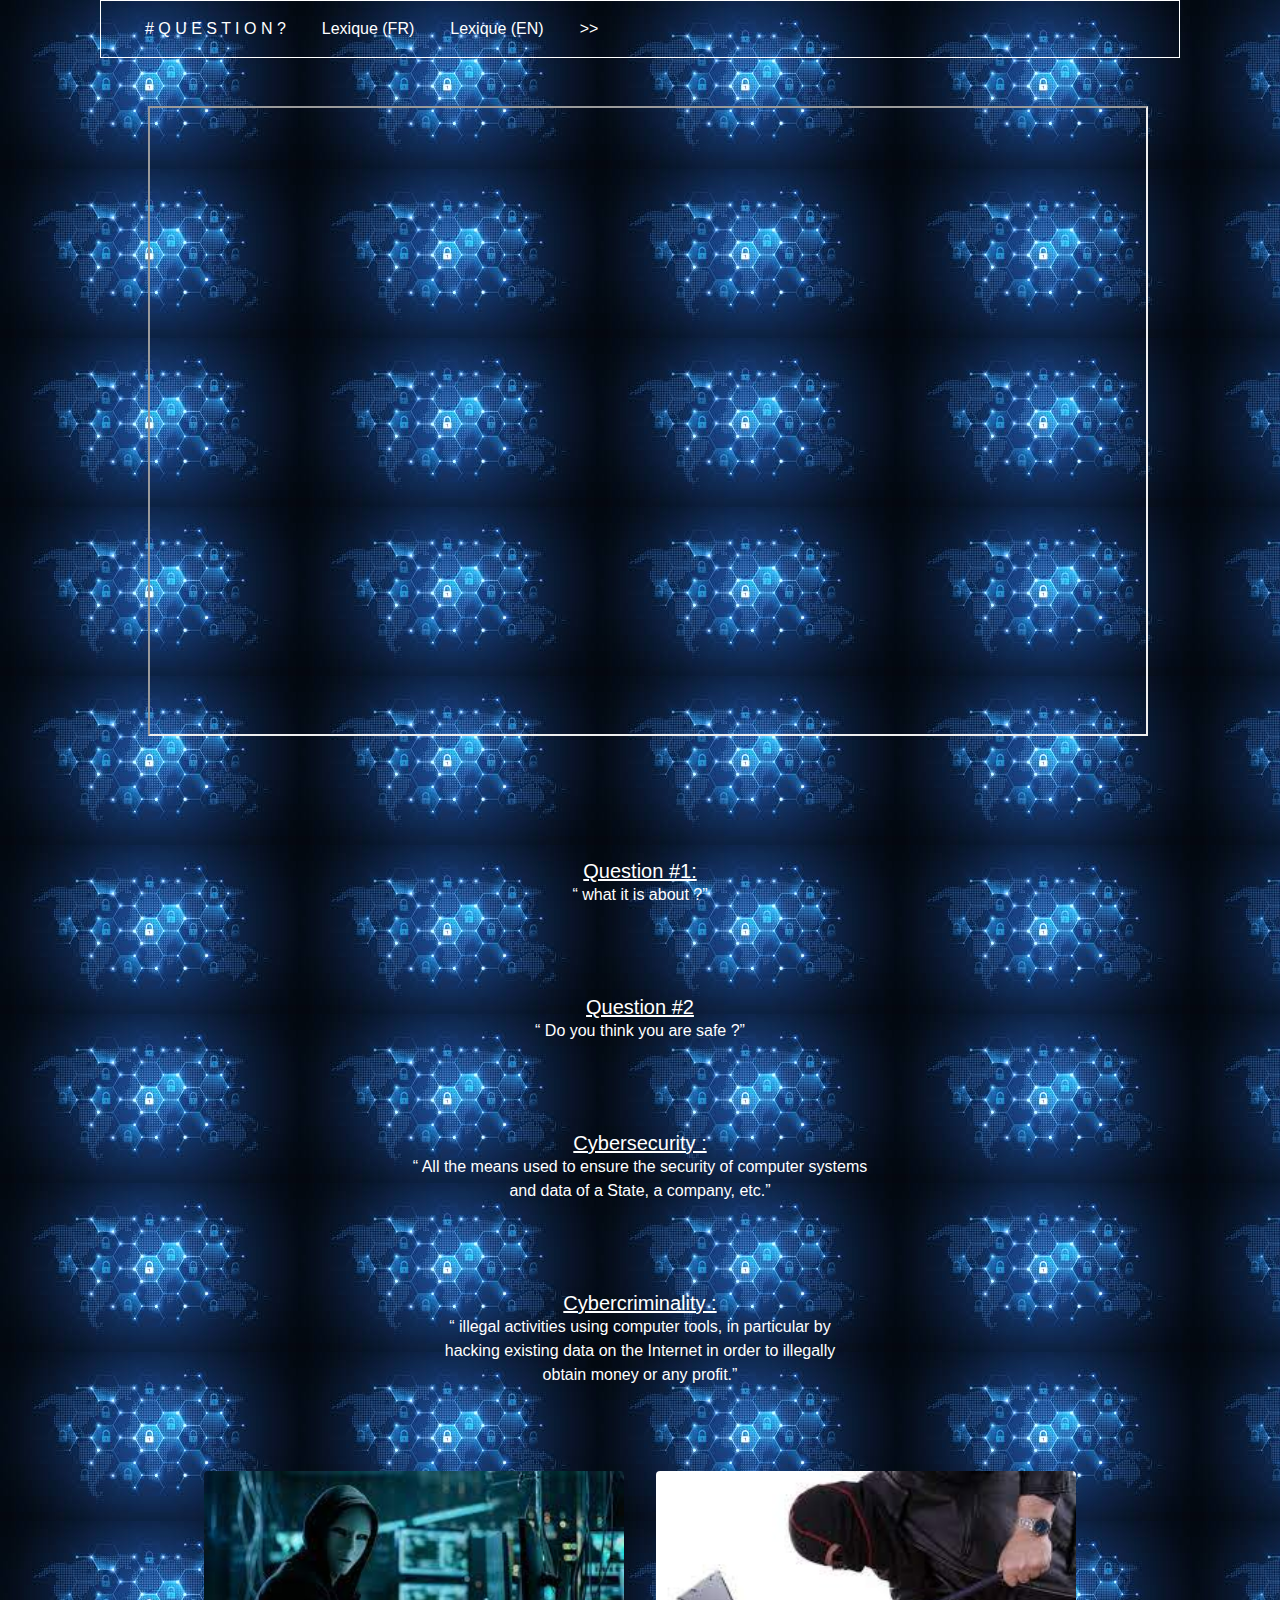
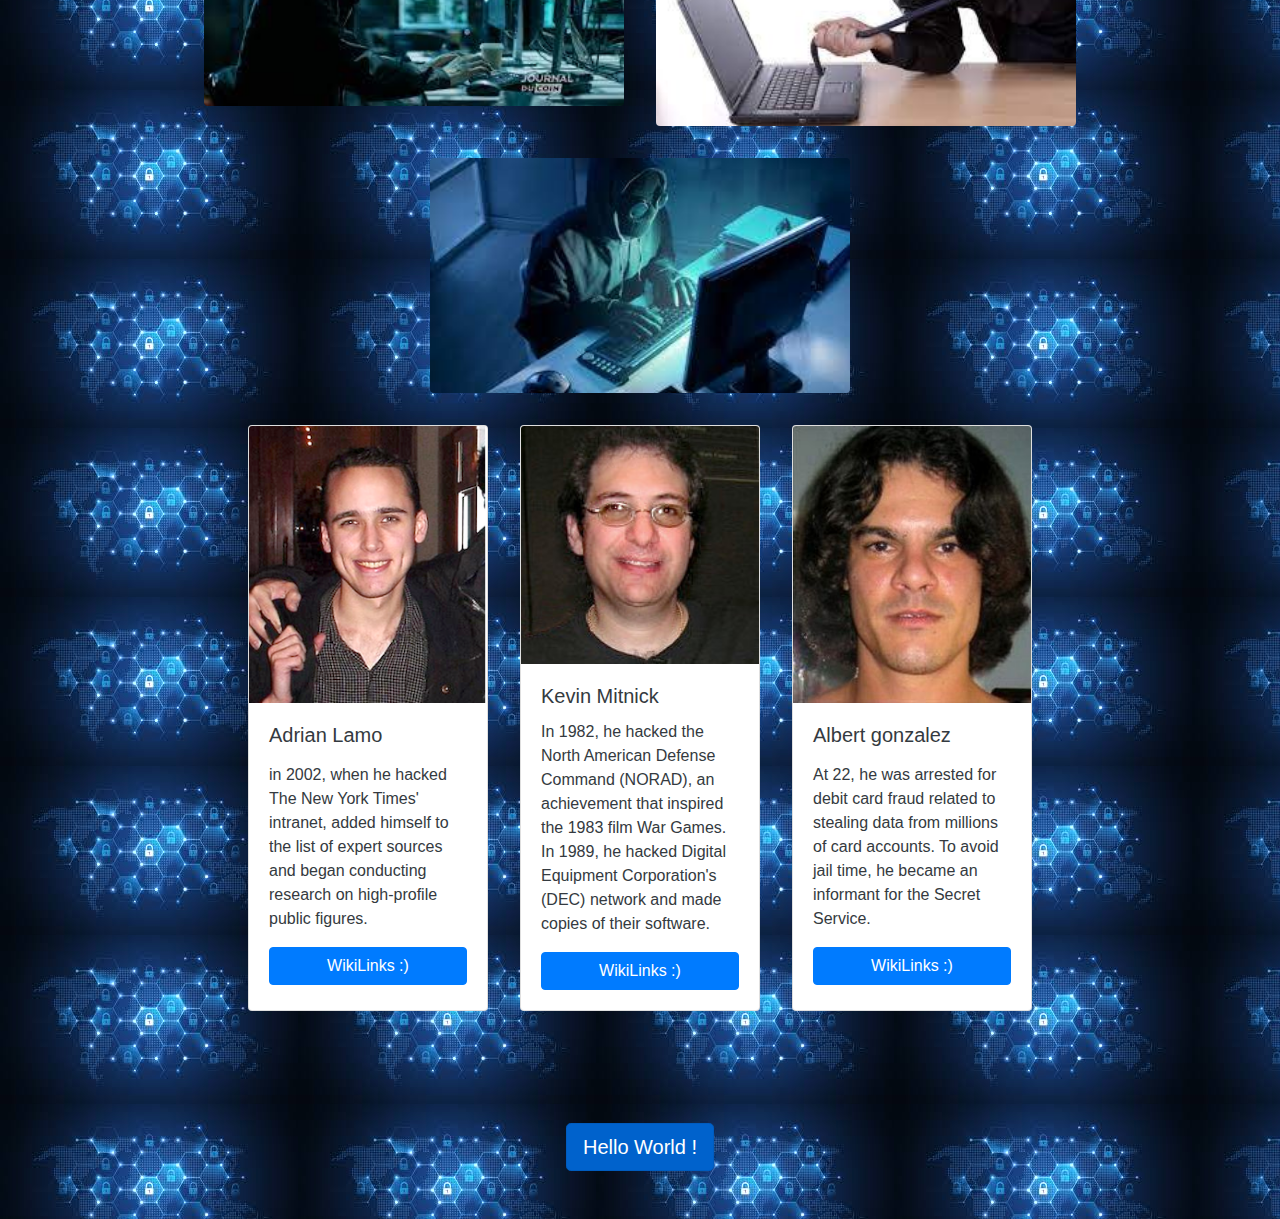
==== index.html @ 29248483 "link" ====
<!DOCTYPE html>
<html lang="en">
  <head>
    <meta charset="UTF-8" />
    <meta name="viewport" content="width=device-width, initial-scale=1.0" />
    <!-- <link rel="stylesheet" href="https://stackpath.bootstrapcdn.com/bootstrap/4.5.2/css/bootstrap.min.css" integrity="sha384-JcKb8q3iqJ61gNV9KGb8thSsNjpSL0n8PARn9HuZOnIxN0hoP+VmmDGMN5t9UJ0Z" crossorigin="anonymous"> -->
    <link rel="stylesheet" href="style/style.css">
    <title>Welcome </title>
  </head>
  <!-- <script
  type="text/javascript"
  src="https://use.fontawesome.com/releases/v5.15.0/js/conflict-detection.js">
</script> -->
  <body class="container IndexBody">
    <div class="container-fluid ">
      <!-- start nav bar -->
      <div class="row  text-white ">
          <div class="col-lg-12  text-light"><nav class="navbar navbar-expand-lg navbar-light bg-transparent border border-white ">
           
            <button class="navbar-toggler  text-light " type="button" data-toggle="collapse" data-target="#navbarNav" aria-controls="navbarNav" aria-expanded="false" aria-label="Toggle navigation">
              <span class="navbar-toggler-icon"></span>
            </button>
            <div class="collapse navbar-collapse" id="navbarNav">
              <ul class="navbar-nav ">
                
                <li class="nav-item ">
                  <a class="nav-link text-white" href="#question"># Q U E S T I O N ?</a>
                </li>
               
                
                <li class="nav-item">
                  <a class="nav-link text-white" href="https://www.pensezcybersecurite.gc.ca/fr/glossaire">Lexique (FR)</a>
                </li>
                <li class="nav-item">
                  <a class="nav-link text-white" href="https://www.getcybersafe.gc.ca/en/glossary">Lexique (EN)</a>
                </li>
                <li class="nav-item">
                  <a class="nav-link text-white" href="faceb.html">>></a>
                </li>
              </ul>
            </div>
          </nav></div>
          <!-- end nav bar -->
          <!--start video  -->
          <div class="row text-center mx-auto p-5 d-block justify-content-center"> <div class="col-lg-7  "><iframe width="1000" height="630" text-align="text-center" src="https://www.youtube.com/embed/0_ZfuMlNJk8" frame="0" allow="accelerometer; autoplay; clipboard-write; encrypted-media; gyroscope; picture-in-picture" allowfullscreen></iframe></div>
      </div>
<!-- end video -->
      <!-- start question -->
      <div class="row my-auto justify-content-center p-5 " id="question">
        <div class="col-lg-12 my-auto ">
          <div class="card-body  text-center my-auto ">
          <h5 class="card-title text-center my-auto"><u>Question #1:</u></h5>
          <p class="card-text my-auto"><q> what it is about ?</mark></q> </p>
        </div></div>

        <div class="row my-auto justify-content-center p-5">
          <div class="col-lg-12 my-auto ">
            <div class="card-body  text-center my-auto ">
            <h5 class="card-title text-center my-auto"><u>Question #2</u></h5>
            <p class="card-text my-auto"><q> Do you think you are safe ?</mark></q> </p>
          </div></div>

          <!-- end question -->
          
          <!-- start definition -->
      <div class="row my-auto justify-content-center p-5 ">
      <div class="col-lg-7 my-auto ">
        <div class="card-body  text-center my-auto ">
        <h5 class="card-title text-center my-auto"><u>Cybersecurity :</u></h5>
        <p class="card-text my-auto"><q> 
          All the means used to ensure the security of computer systems and data of a State, a company, etc.</mark></q> </p>
          <!-- Ensemble des moyens utilisés pour assurer la sécurité des systèmes et des données informatiques d'un État, d'une entreprise, etc. -->
      </div>
      </div>
      <div class="row my-auto justify-content-center p-5">
      <div class="col-lg-7 my-auto">
        <div class="card-body  text-center my-auto ">
      <h5 class="card-title text-center my-auto"><u>Cybercriminality :</u></h5>
      <p class="card-text my-auto"><q> 
        illegal activities using computer tools, in particular by hacking existing data on the Internet in order to illegally obtain money or any profit.</mark></q> </p>
        <!-- d'activités illégales á l'aide d'outils informatiques, notamment en piratant des données existantes sur Internet afin d'obtenir illégalement de l'argent ou un quelconque profit. -->
      </div>
      </div></div>
      <!-- end definition -->
      

<!-- start img -->
<!-- add img size! -->
<div class="row" >
  <div class="col-lg-4"  >
    <img src="image/download.jpg" class="rounded m-3 d-flex justify-content-around" style="width: 420px" alt="...">
  </div>
    </div>


    <div class="row" >
  <div class="col-lg-4"><img src="image/download-2.jpg"class="rounded  m-3 d-flex justify-content-around" style="width: 420px"  alt="..."></div></div>
  <div class="row" >
  <div class="col-lg-4"><img src="image/images.jpg" class="rounded  m-3 d-flex justify-content-around" style="width: 420px" alt="..."></div>
</div>
   
      <div class="row">
    
        <div class="card m-3 d-flex justify-content-around" style="width: 15rem;">
          <img src="image/Adrian_Lamo.png" class="card-img-top" alt="...">
          <div class="card-body text-dark">
            <h5 class="card-title">Adrian Lamo</h5>
            <p class="card-text"><p>in 2002, when he hacked The New York Times' intranet, added himself to the list of expert sources and began conducting research on high-profile public figures. </p>
            <a href="https://fr.wikipedia.org/wiki/Adrian_Lamo" class="btn btn-primary d-flex justify-content-around">WikiLinks :)</a>
          </div>
        </div>

        <div class="card m-3 d-flex justify-content-around" style="width: 15rem;">
          <img src="image/Kevin_Mitnick_2008.jpg" class="card-img-top" alt="...">
          <div class="card-body text-dark">
            <h5 class="card-title">Kevin Mitnick</h5>
            <p class="card-text">In 1982, he hacked the North American Defense Command (NORAD), an achievement that inspired the 1983 film War Games. In 1989, he hacked Digital Equipment Corporation's (DEC) network and made copies of their software.</p>
            <a href="https://fr.wikipedia.org/wiki/Kevin_Mitnick" class="btn btn-primary d-flex justify-content-around">WikiLinks :)</a>
          </div>
        </div>




        <div class="card m-3 d-flex justify-content-around" style="width: 15rem;">
          <img src="image/Albert-gonzalez.jpg" class="card-img-top" alt="...">
          <div class="card-body text-dark">
            <h5 class="card-title">Albert gonzalez</h5>
            <p class="card-text"><p>At 22, he was arrested for debit card fraud related to stealing data from millions of card accounts. To avoid jail time, he became an informant for the Secret Service.</p>
            <!-- He became active and considered has one of the best hackers on the website Shadowcrew.com.  -->
            <a href="https://fr.wikipedia.org/wiki/Albert_Gonzalez" class="btn btn-primary d-flex justify-content-around">WikiLinks :)</a>
          </div>
        </div>
      </div>


    </div></div>
      <!-- emd img -->
      <a href="https://nick-c0de.github.io/watch/faceb.html" class="btn btn-primary btn-lg active d-flex justify-content-around" role="button" aria-pressed="true">Hello World !</a>
      <!-- start to don't -->
     
        
        
        
        </div></div>
      
    <script
      src="https://code.jquery.com/jquery-3.3.1.slim.min.js"
      integrity="sha384-q8i/X+965DzO0rT7abK41JStQIAqVgRVzpbzo5smXKp4YfRvH+8abtTE1Pi6jizo"
      crossorigin="anonymous"
    ></script>
    <script
      src="https://cdnjs.cloudflare.com/ajax/libs/popper.js/1.14.7/umd/popper.min.js"
      integrity="sha384-UO2eT0CpHqdSJQ6hJty5KVphtPhzWj9WO1clHTMGa3JDZwrnQq4sF86dIHNDz0W1"
      crossorigin="anonymous"
    ></script>
    <script
      src="https://stackpath.bootstrapcdn.com/bootstrap/4.3.1/js/bootstrap.min.js"
      integrity="sha384-JjSmVgyd0p3pXB1rRibZUAYoIIy6OrQ6VrjIEaFf/nJGzIxFDsf4x0xIM+B07jRM"
      crossorigin="anonymous"
    ></script>
    <script>
      $(function () {
        $('[data-toggle="tooltip"]').tooltip();
      });
    </script>
  </body>
</html>
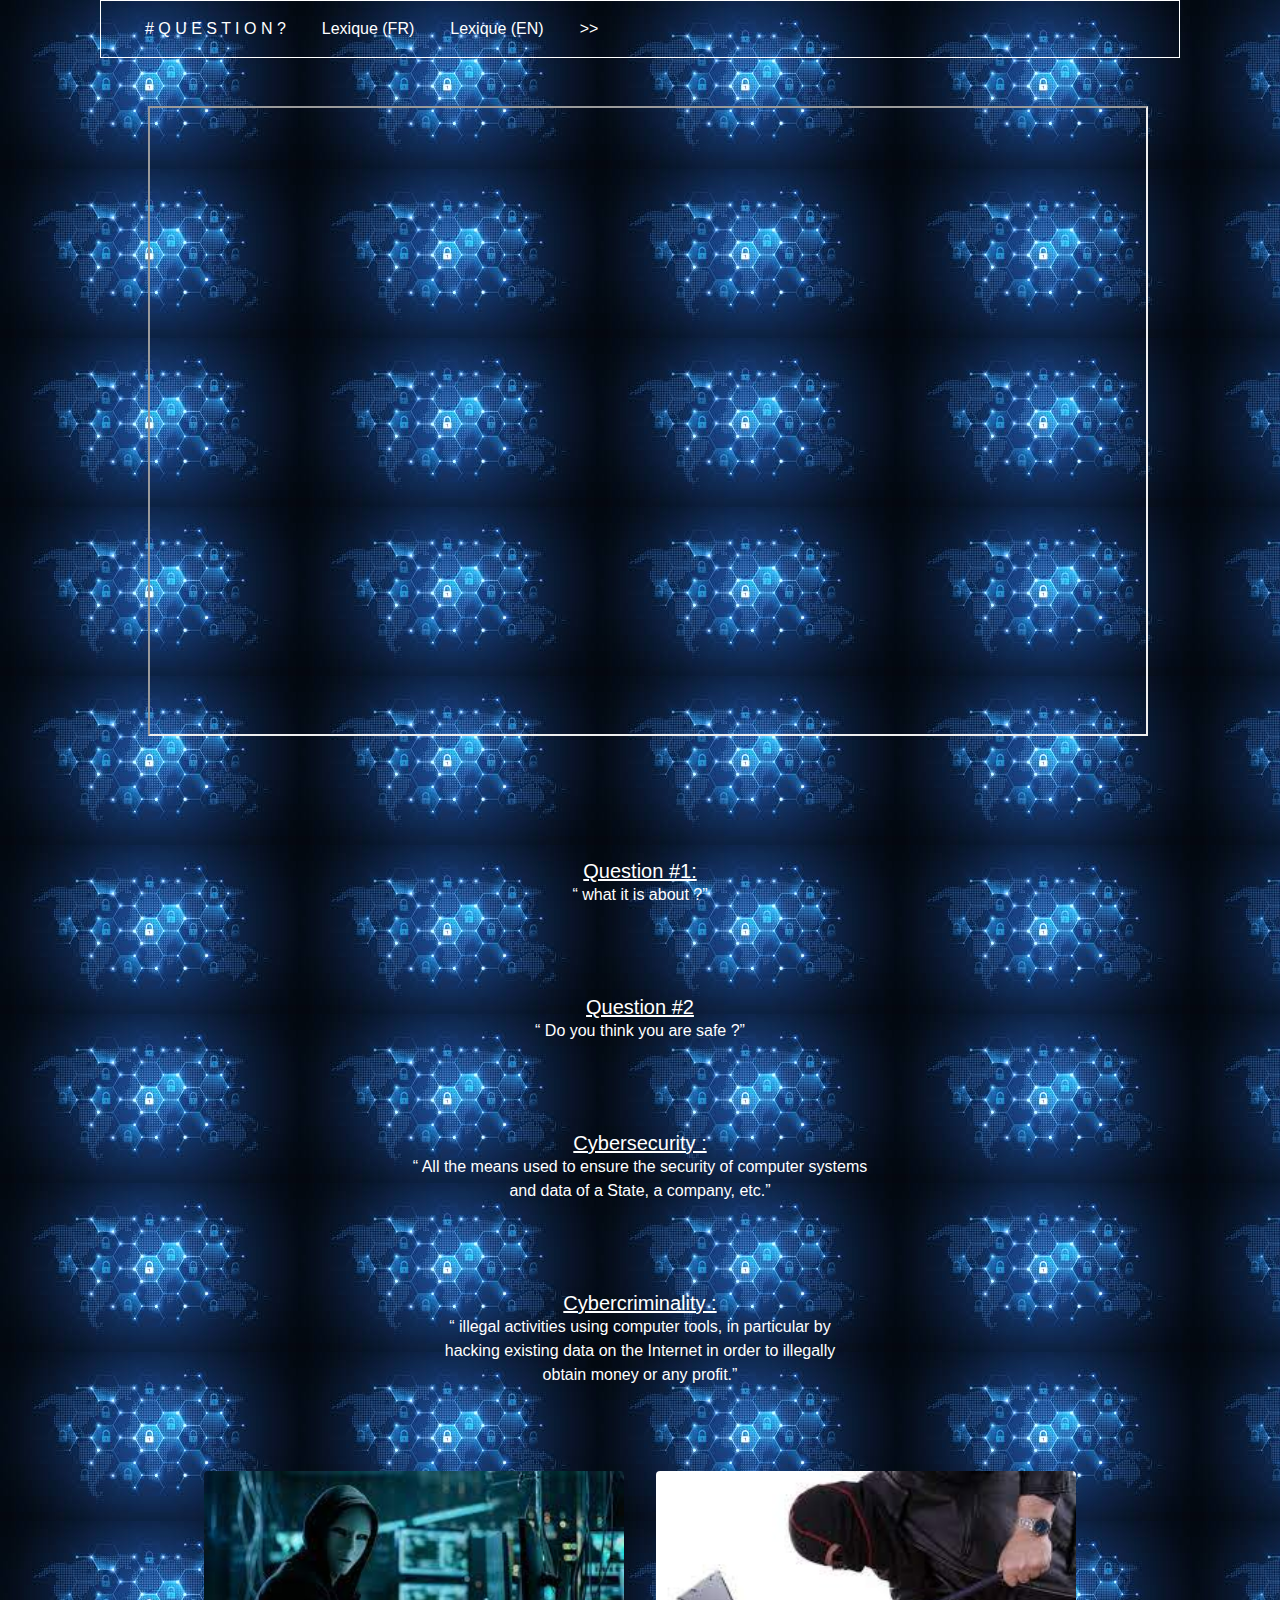
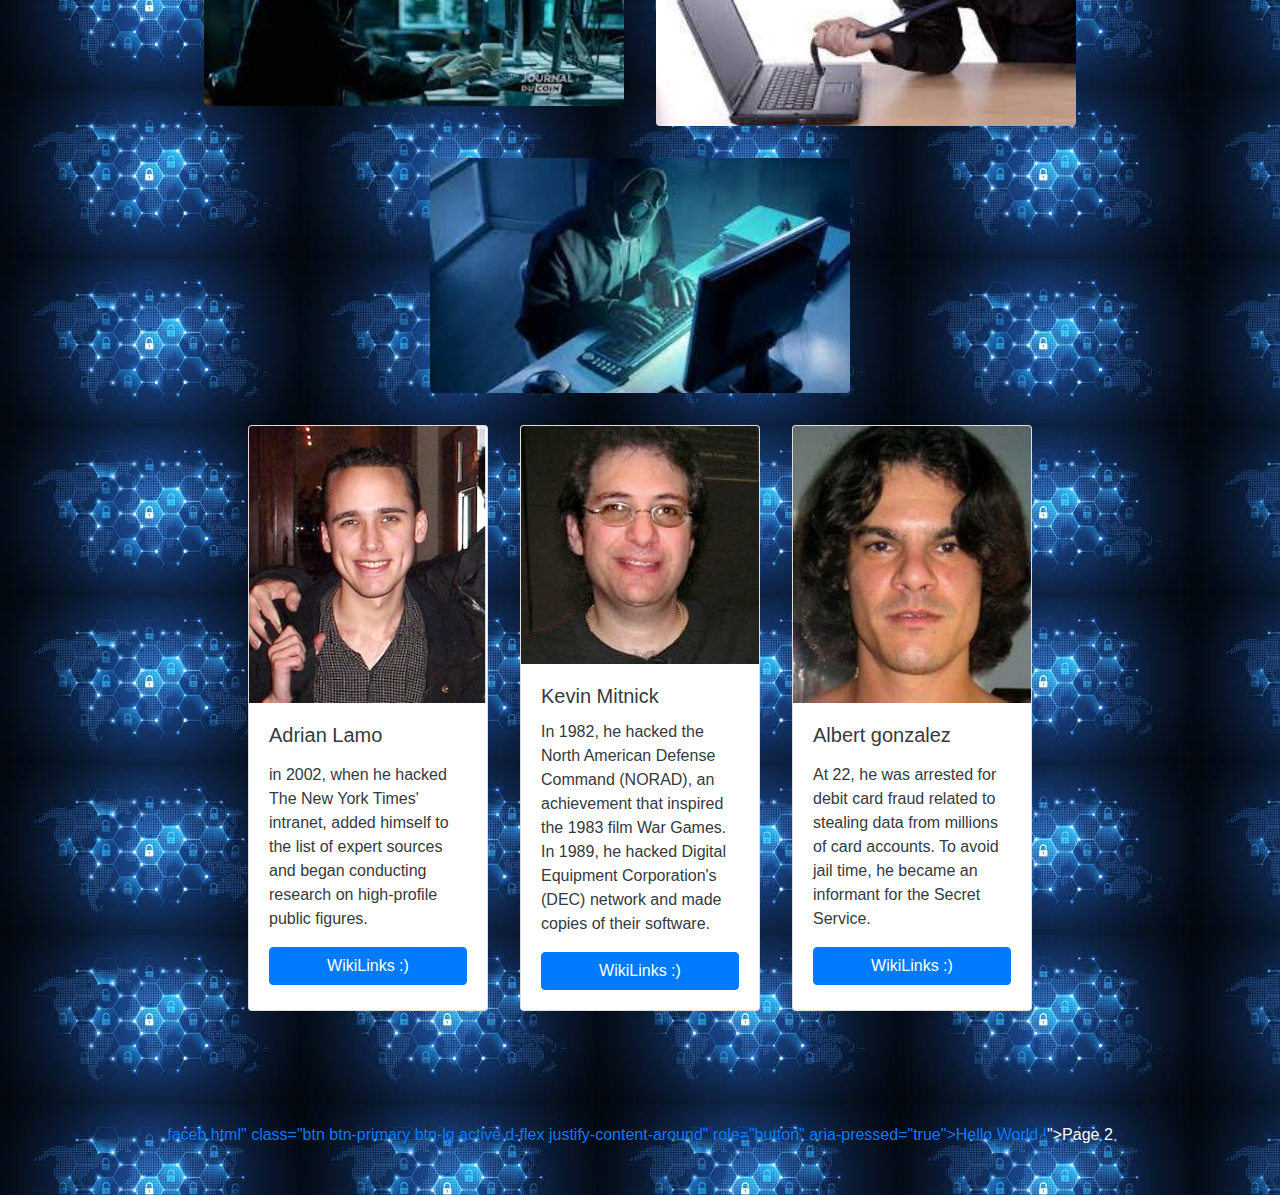
==== commit 423d1f6c: "add page" ====
--- a/index.html
+++ b/index.html
@@ -136,8 +136,8 @@
 
     </div></div>
       <!-- emd img -->
-      <a href="https://nick-c0de.github.io/watch/faceb.html" class="btn btn-primary btn-lg active d-flex justify-content-around" role="button" aria-pressed="true">Hello World !</a>
-      <!-- start to don't -->
+      <a href="https://nick-c0de.github.io/watch/">faceb.html" class="btn btn-primary btn-lg active d-flex justify-content-around" role="button" aria-pressed="true">Hello World !</a>
+      <!-- start to don't -->">Page 2</
      
         
         
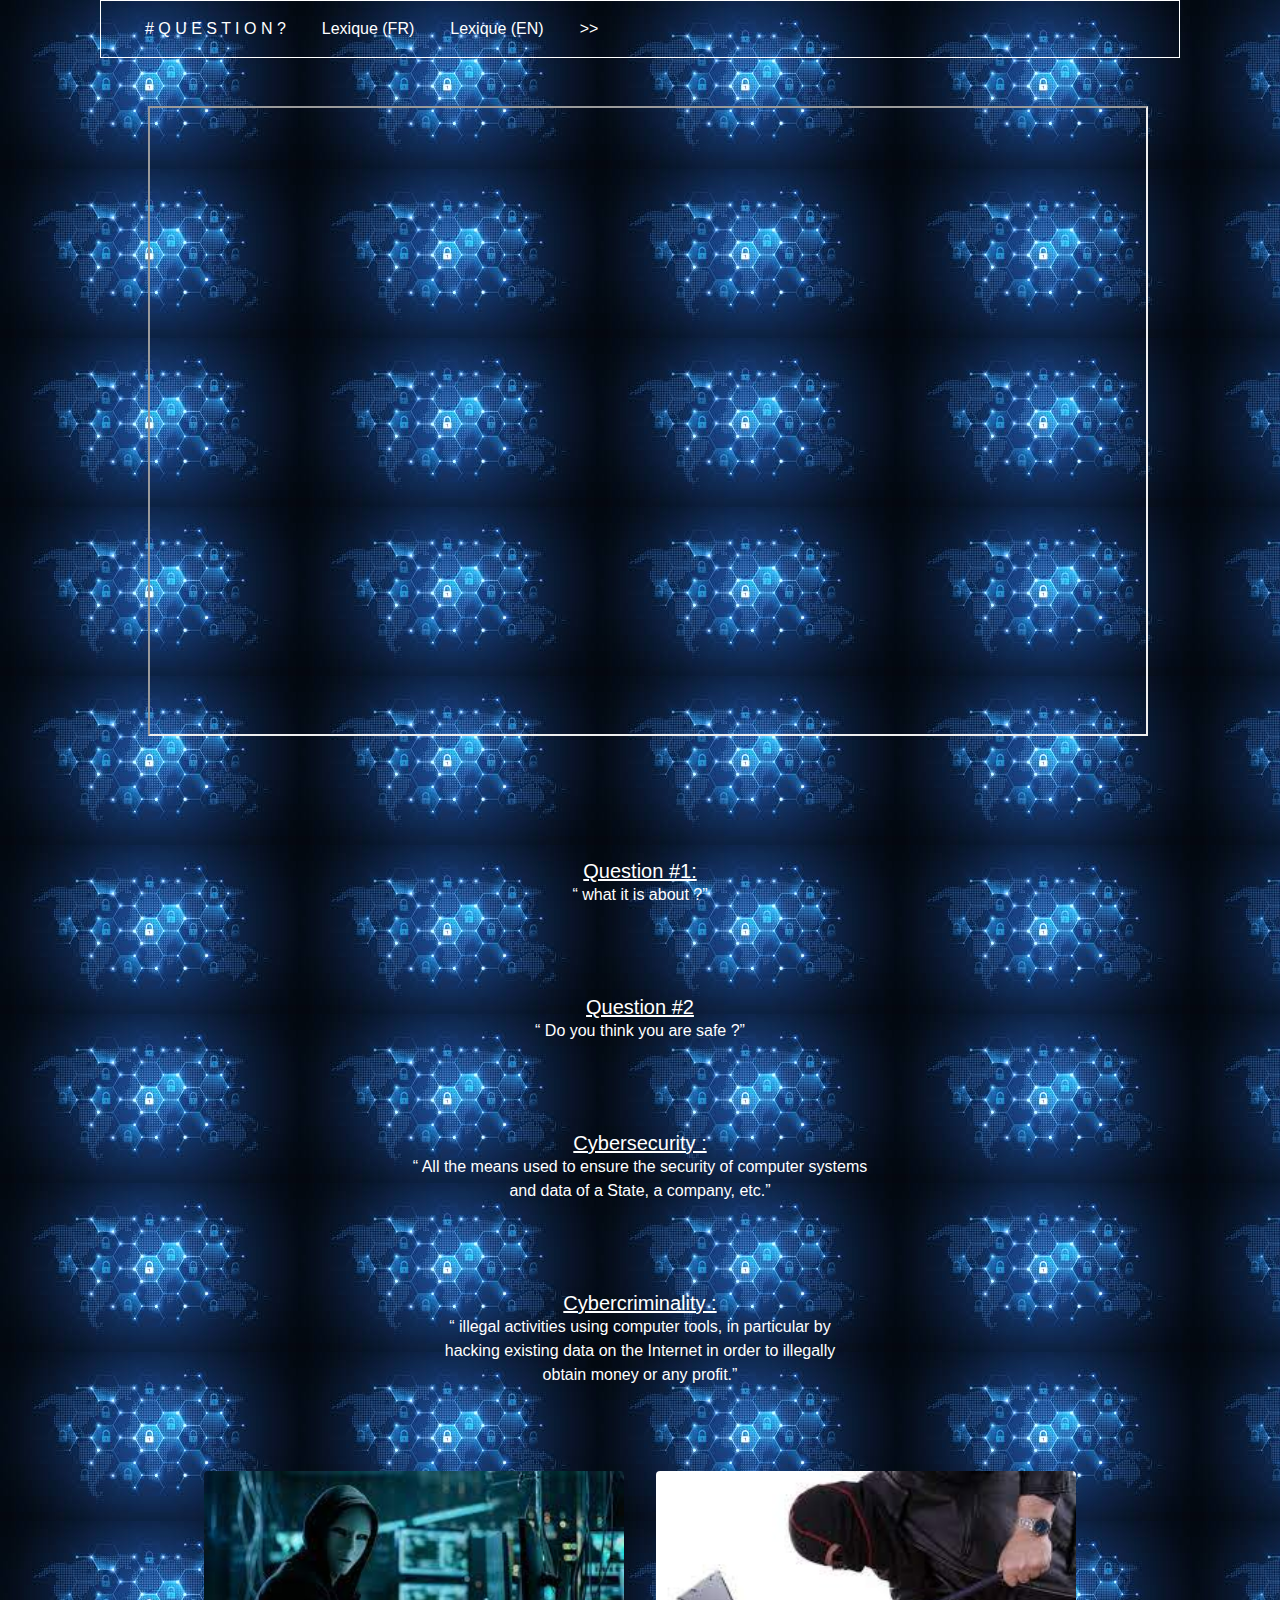
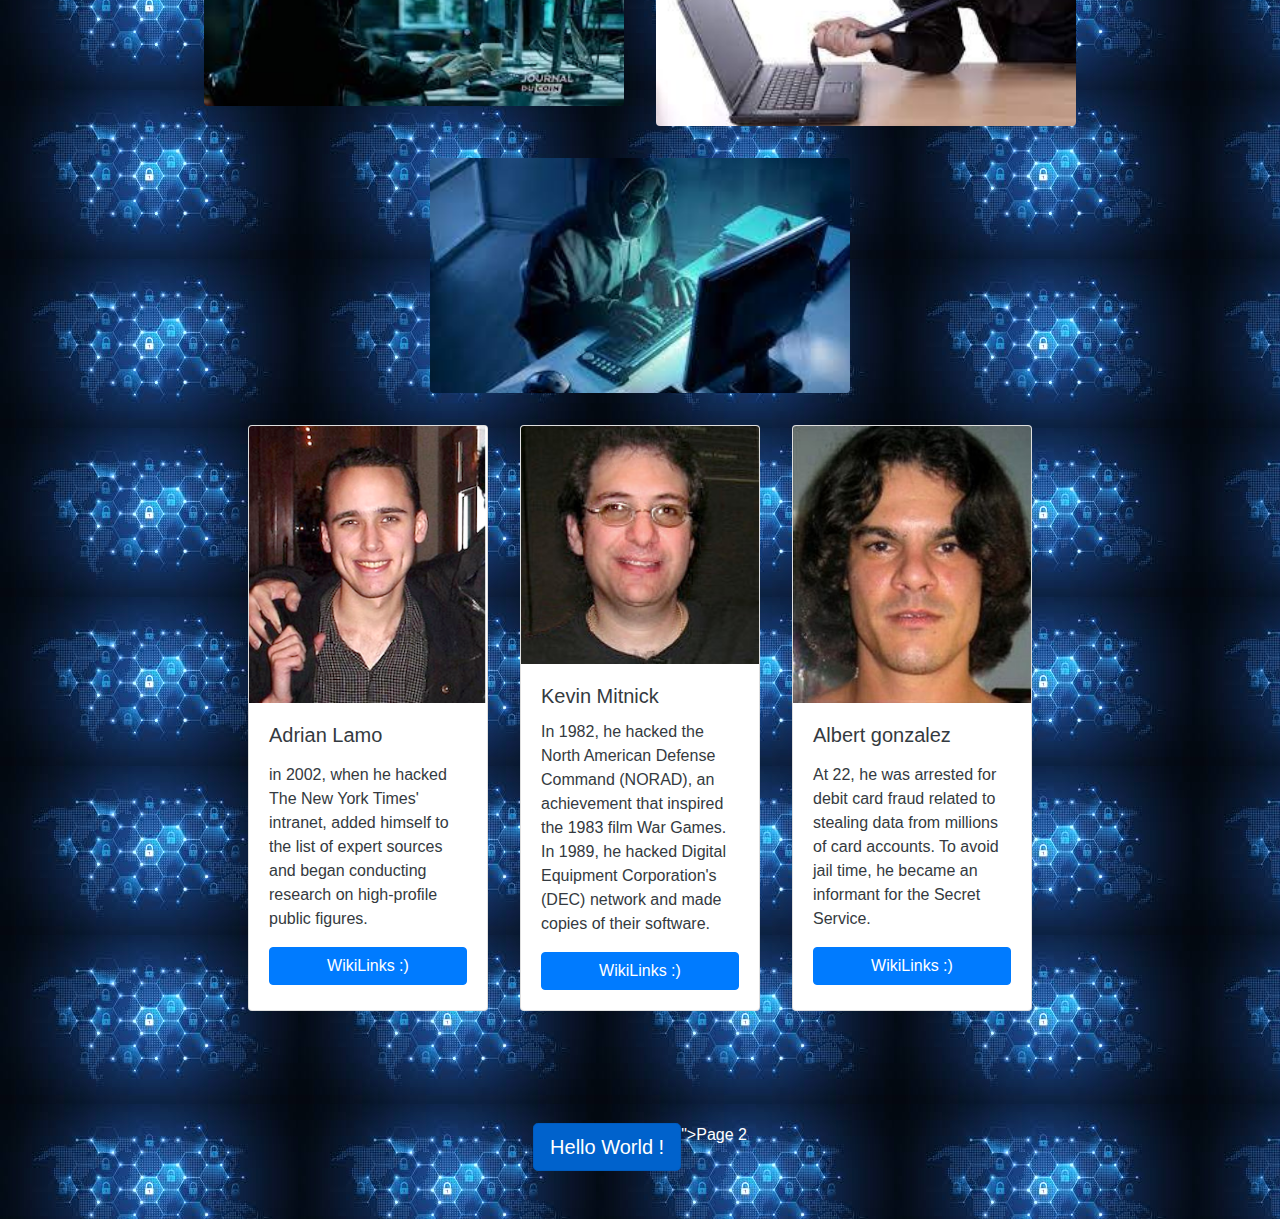
==== commit 5197e473: "add page" ====
--- a/index.html
+++ b/index.html
@@ -136,7 +136,7 @@
 
     </div></div>
       <!-- emd img -->
-      <a href="https://nick-c0de.github.io/watch/">faceb.html" class="btn btn-primary btn-lg active d-flex justify-content-around" role="button" aria-pressed="true">Hello World !</a>
+      <a href="https://nick-c0de.github.io/watch/>faceb.html" class="btn btn-primary btn-lg active d-flex justify-content-around" role="button" aria-pressed="true">Hello World !</a>
       <!-- start to don't -->">Page 2</
      
         
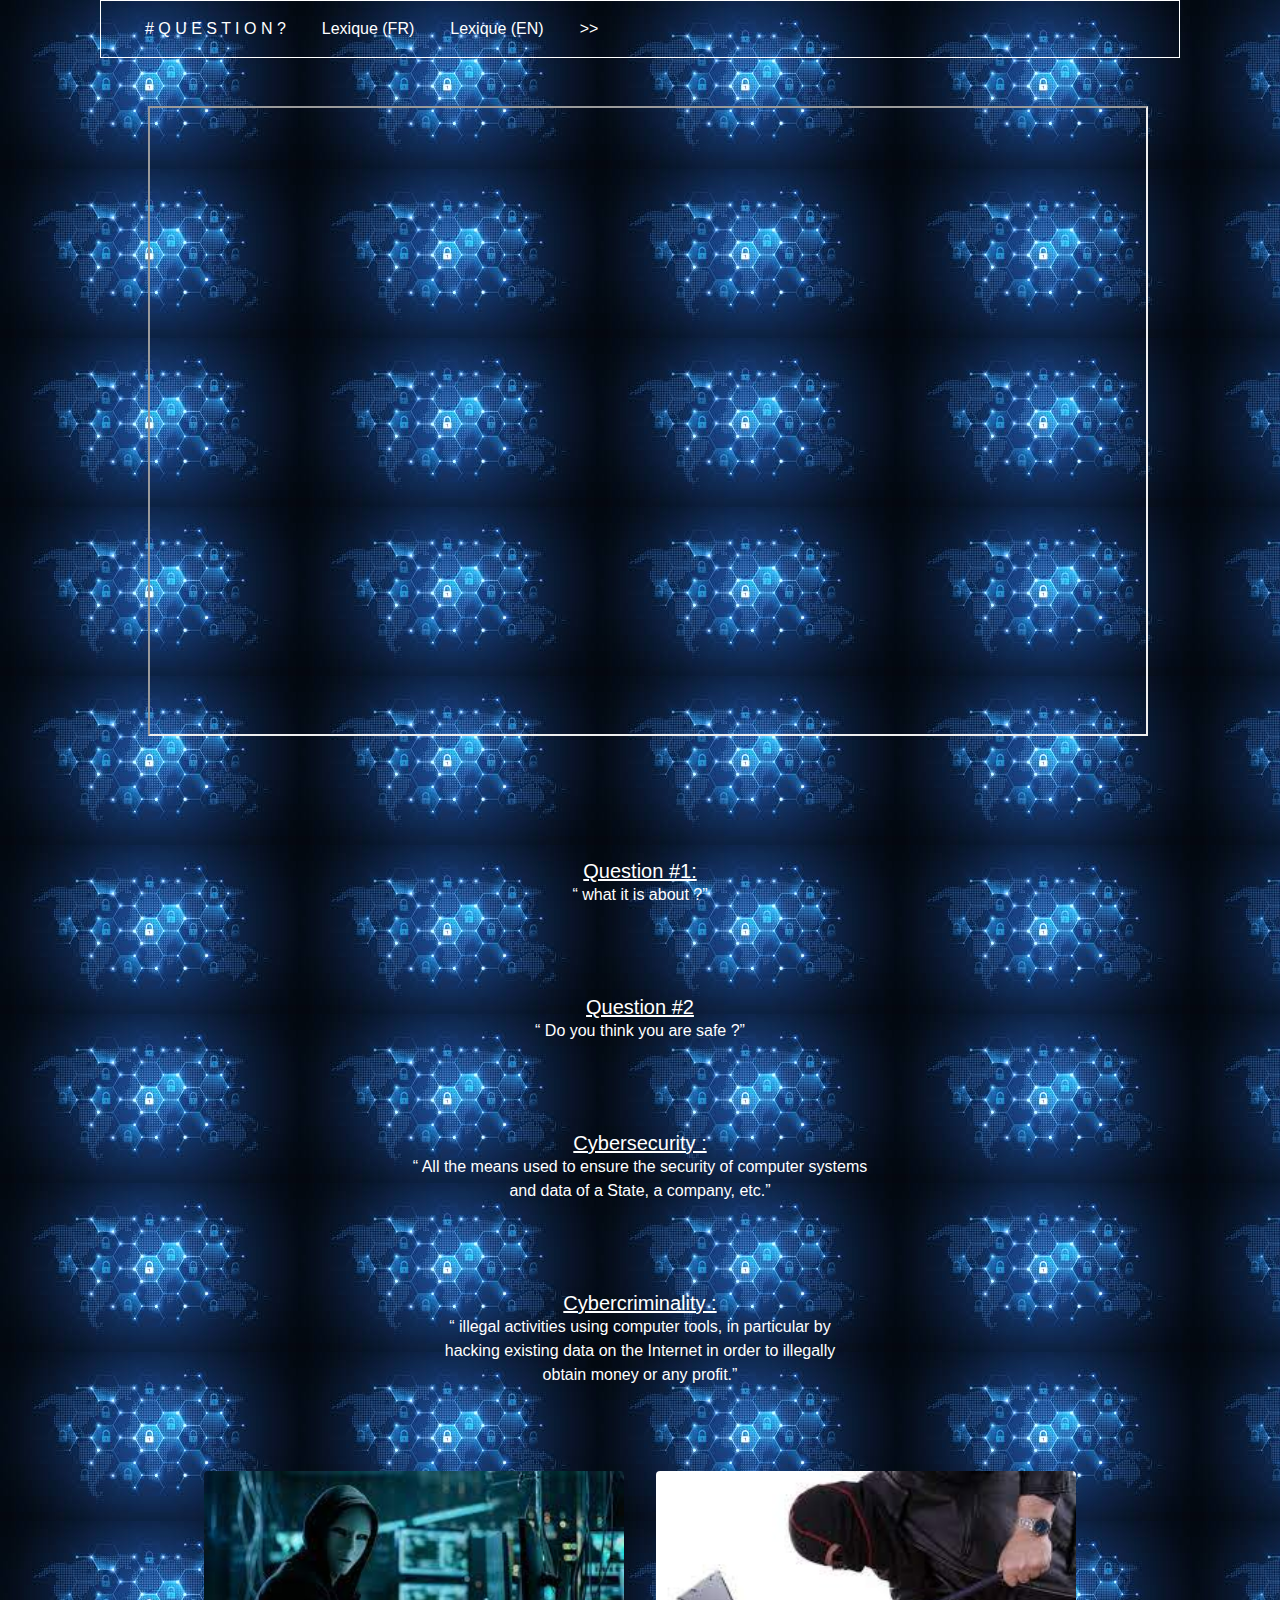
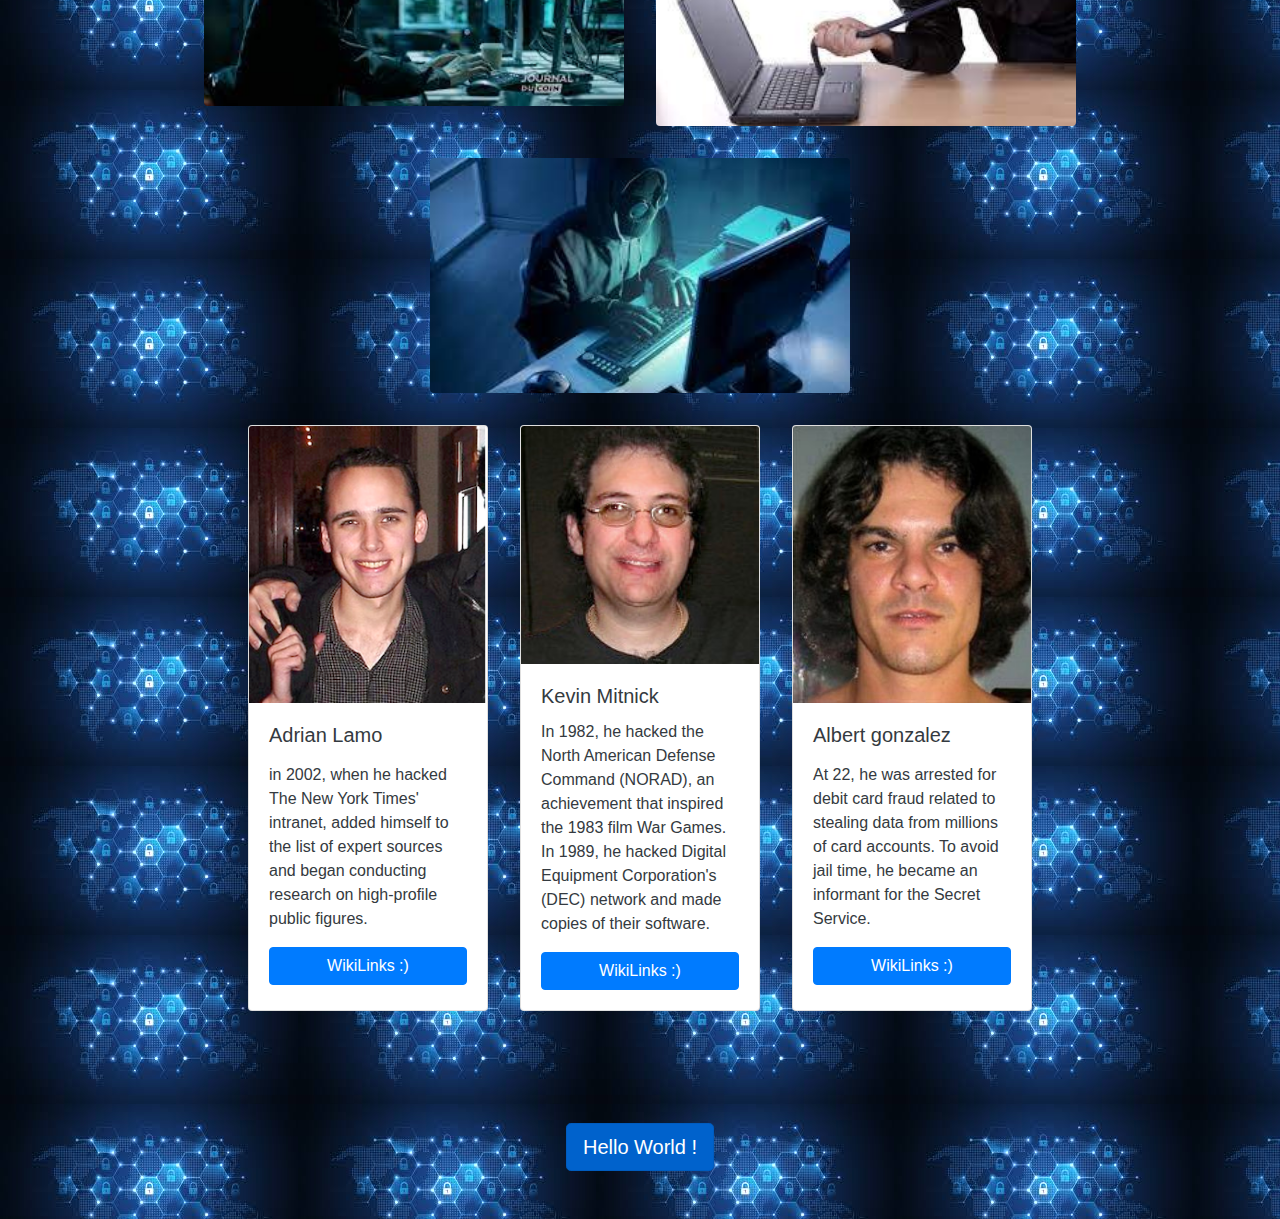
==== commit fe99af16: "add page" ====
--- a/index.html
+++ b/index.html
@@ -136,8 +136,8 @@
 
     </div></div>
       <!-- emd img -->
-      <a href="https://nick-c0de.github.io/watch/>faceb.html" class="btn btn-primary btn-lg active d-flex justify-content-around" role="button" aria-pressed="true">Hello World !</a>
-      <!-- start to don't -->">Page 2</
+      <a href="faceb.html" class="btn btn-primary btn-lg active d-flex justify-content-around" role="button" aria-pressed="true">Hello World !</a>
+      <!-- start to don't -->
      
         
         
